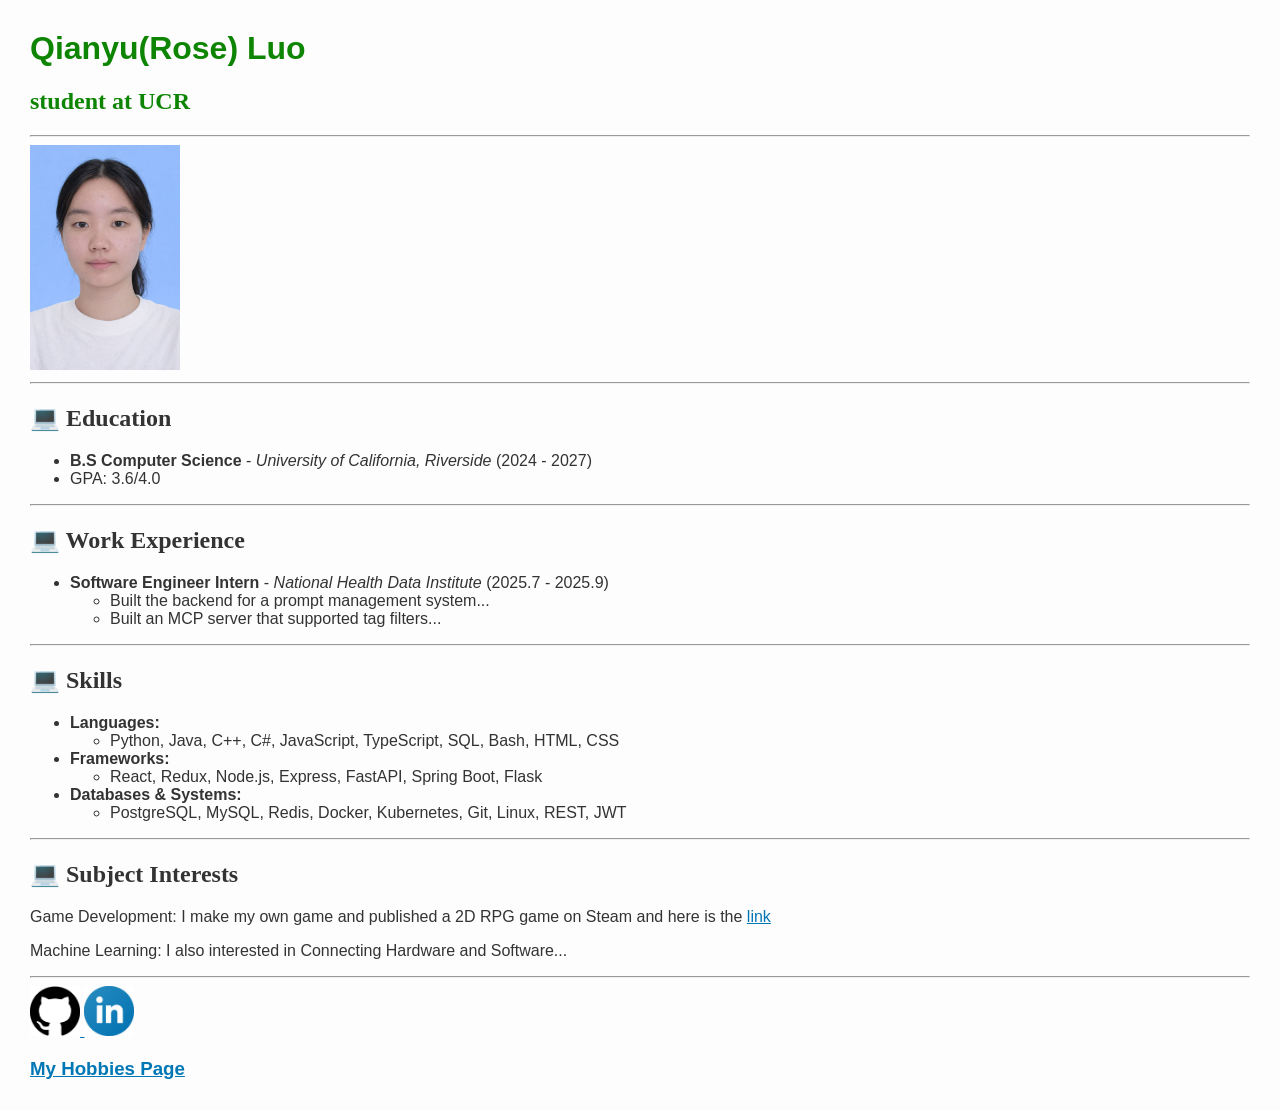
==== index.html @ 81d286f8 "initial commit" ====
<!DOCTYPE html>
<html lang="en">
    <head>
        <meta charset="utf-8" />
        <title>Page title. Shown in tabs.</title>
        <link rel="stylesheet" href="styles.css">
    </head>
    <body>
        <div class="top-heading">
            <h1>Qianyu(Rose) Luo</h1>
            <h2>student at UCR</h2>
        </div>
        
        <hr>

        <img src="1.jpg" alt="myPhoto" class="my-photo">

        <hr>

        <h2>&#128187; Education</h2>
        <ul>
            <li> <strong>B.S Computer Science</strong> - <em>University of California, Riverside</em> (2024 - 2027)</li>
            <li>GPA: 3.6/4.0</li>
        </ul>

        <hr>

        <h2>&#128187; Work Experience</h2>
        <ul>
            <li> <strong>Software Engineer Intern</strong> - <em>National Health Data Institute</em> (2025.7 - 2025.9)</li>
            <ul>
                <li>Built the backend for a prompt management system...</li>
                <li>Built an MCP server that supported tag filters...</li>
            </ul>
        </ul>

        <hr>

        <h2>&#128187; Skills</h2>
        <ul>
        <li>
            <strong>Languages:</strong>
            <ul>
            <li>Python, Java, C++, C#, JavaScript, TypeScript, SQL, Bash, HTML, CSS</li>
            </ul>
        </li>
        <li>
            <strong>Frameworks:</strong>
            <ul>
            <li>React, Redux, Node.js, Express, FastAPI, Spring Boot, Flask</li>
            </ul>
        </li>
        <li>
            <strong>Databases & Systems:</strong>
            <ul>
            <li>PostgreSQL, MySQL, Redis, Docker, Kubernetes, Git, Linux, REST, JWT</li>
            </ul>
        </li>
        </ul>

        <hr>

        <h2>&#128187; Subject Interests</h2>
        <p>Game Development: I make my own game and published a 2D RPG game on Steam and here is the <a href="https://store.steampowered.com/app/2953560/_Wanna_Wake_up/">link</a> </p>
        <p>Machine Learning: I also interested in Connecting Hardware and Software...</p>

        <hr>

        <a href="https://github.com/DoLoveCat" target="_blank">
            <img src="github.png" alt="github" class="small-image">
        </a>

        <a href="https://www.linkedin.com/in/rose-luo-87b22a290/" target="_blank">
            <img src="linkedln.jpg" alt="linkedin" class="small-image">
        </a>

        <h3><a href="hobby.html">My Hobbies Page</a></h3>
    </body>
</html>
---- styles.css ----
body {
    background-color: #fdfdfd;
    color: #333333;
    font-family: Arial, sans-serif;
    margin: 30px;
}

h2 {
    font-family: Georgia, serif;
    font-size: 24px;
}

p {
    font-size: 16px;
}

a {
    color: #0077b5;
}

.top-heading {
    color: rgb(13, 133, 2);
}

.small-image {
    max-width: 50px;
}

.my-photo {
    max-width: 150px;
}
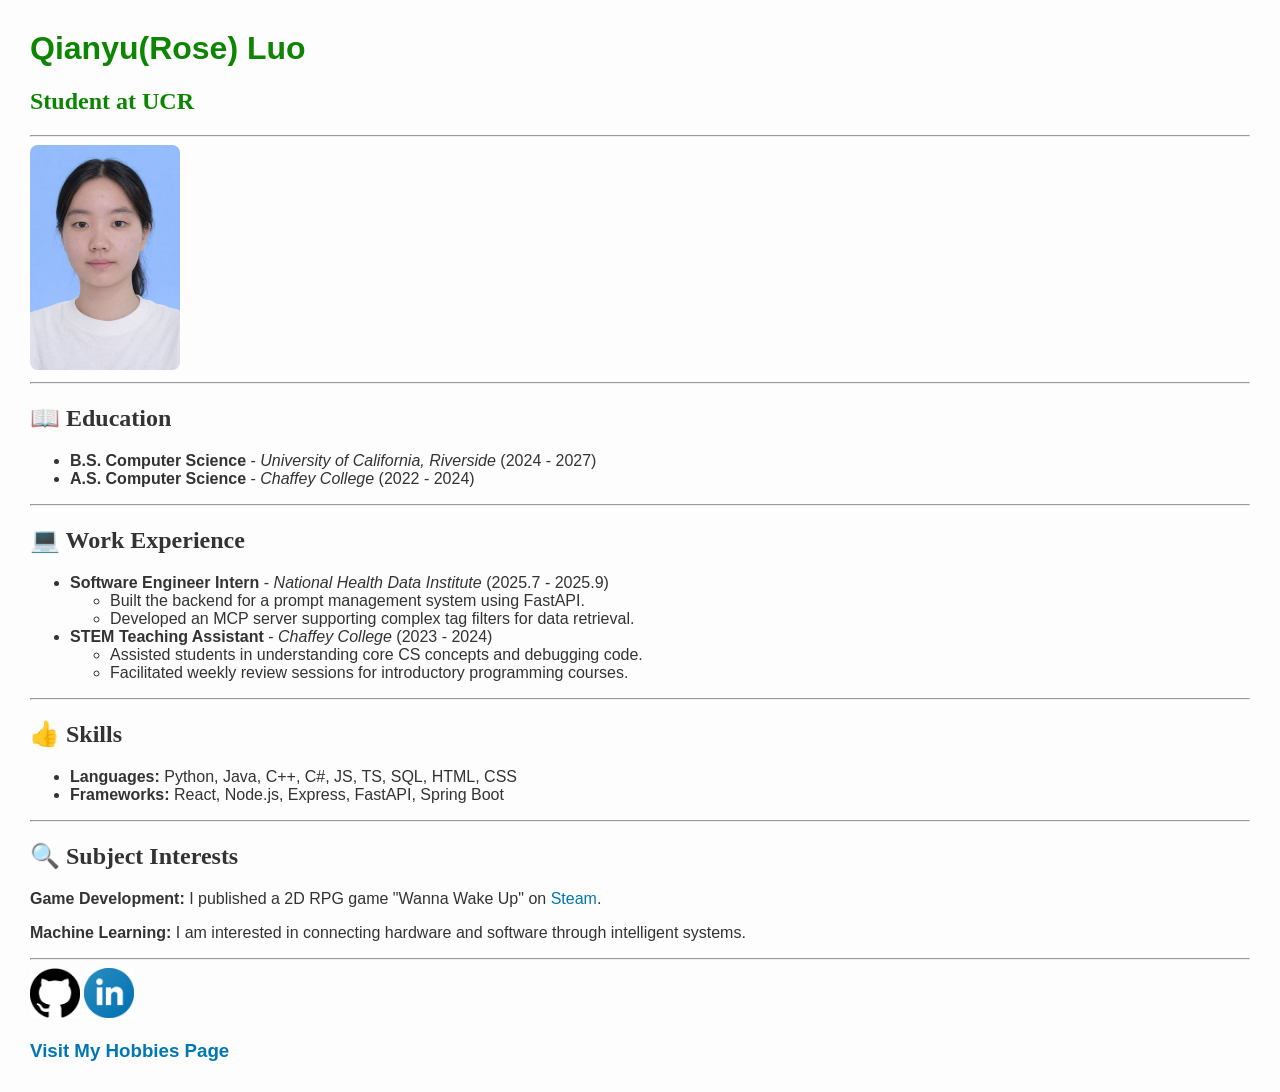
==== commit 2b34d9bf: "add animation in css" ====
--- a/index.html
+++ b/index.html
@@ -2,78 +2,66 @@
 <html lang="en">
     <head>
         <meta charset="utf-8" />
-        <title>Page title. Shown in tabs.</title>
+        <title>Rose Luo - Portfolio</title>
         <link rel="stylesheet" href="styles.css">
     </head>
     <body>
         <div class="top-heading">
             <h1>Qianyu(Rose) Luo</h1>
-            <h2>student at UCR</h2>
+            <h2>Student at UCR</h2>
         </div>
         
         <hr>
-
-        <img src="1.jpg" alt="myPhoto" class="my-photo">
-
+        <img src="1.jpg" alt="Rose's Photo" class="my-photo">
         <hr>
 
-        <h2>&#128187; Education</h2>
+        <h2>&#128214; Education</h2>
         <ul>
-            <li> <strong>B.S Computer Science</strong> - <em>University of California, Riverside</em> (2024 - 2027)</li>
-            <li>GPA: 3.6/4.0</li>
+            <li><strong>B.S. Computer Science</strong> - <em>University of California, Riverside</em> (2024 - 2027)</li>
+            <li><strong>A.S. Computer Science</strong> - <em>Chaffey College</em> (2022 - 2024)</li>
         </ul>
 
         <hr>
 
         <h2>&#128187; Work Experience</h2>
         <ul>
-            <li> <strong>Software Engineer Intern</strong> - <em>National Health Data Institute</em> (2025.7 - 2025.9)</li>
-            <ul>
-                <li>Built the backend for a prompt management system...</li>
-                <li>Built an MCP server that supported tag filters...</li>
-            </ul>
+            <li><strong>Software Engineer Intern</strong> - <em>National Health Data Institute</em> (2025.7 - 2025.9)
+                <ul>
+                    <li>Built the backend for a prompt management system using FastAPI.</li>
+                    <li>Developed an MCP server supporting complex tag filters for data retrieval.</li>
+                </ul>
+            </li>
+            <li><strong>STEM Teaching Assistant</strong> - <em>Chaffey College</em> (2023 - 2024)
+                <ul>
+                    <li>Assisted students in understanding core CS concepts and debugging code.</li>
+                    <li>Facilitated weekly review sessions for introductory programming courses.</li>
+                </ul>
+            </li>
         </ul>
 
         <hr>
 
-        <h2>&#128187; Skills</h2>
+        <h2>&#128077; Skills</h2>
         <ul>
-        <li>
-            <strong>Languages:</strong>
-            <ul>
-            <li>Python, Java, C++, C#, JavaScript, TypeScript, SQL, Bash, HTML, CSS</li>
-            </ul>
-        </li>
-        <li>
-            <strong>Frameworks:</strong>
-            <ul>
-            <li>React, Redux, Node.js, Express, FastAPI, Spring Boot, Flask</li>
-            </ul>
-        </li>
-        <li>
-            <strong>Databases & Systems:</strong>
-            <ul>
-            <li>PostgreSQL, MySQL, Redis, Docker, Kubernetes, Git, Linux, REST, JWT</li>
-            </ul>
-        </li>
+            <li><strong>Languages:</strong> Python, Java, C++, C#, JS, TS, SQL, HTML, CSS</li>
+            <li><strong>Frameworks:</strong> React, Node.js, Express, FastAPI, Spring Boot</li>
         </ul>
 
         <hr>
 
-        <h2>&#128187; Subject Interests</h2>
-        <p>Game Development: I make my own game and published a 2D RPG game on Steam and here is the <a href="https://store.steampowered.com/app/2953560/_Wanna_Wake_up/">link</a> </p>
-        <p>Machine Learning: I also interested in Connecting Hardware and Software...</p>
+        <h2>&#128269; Subject Interests</h2>
+        <p><strong>Game Development:</strong> I published a 2D RPG game "Wanna Wake Up" on <a href="https://store.steampowered.com/app/2953560/_Wanna_Wake_up/" target="_blank">Steam</a>.</p>
+        <p><strong>Machine Learning:</strong> I am interested in connecting hardware and software through intelligent systems.</p>
 
         <hr>
 
         <a href="https://github.com/DoLoveCat" target="_blank">
-            <img src="github.png" alt="github" class="small-image">
+            <img src="github.png" alt="GitHub Profile" class="small-image">
+        </a>
+        <a href="https://www.linkedin.com/in/rose-luo-87b22a290/" target="_blank">
+            <img src="linkedIn.jpg" alt="LinkedIn Profile" class="small-image">
         </a>
 
-        <a href="https://www.linkedin.com/in/rose-luo-87b22a290/" target="_blank">
-            <img src="linkedln.jpg" alt="linkedin" class="small-image">
-        </a>
-
-        <h3><a href="hobby.html">My Hobbies Page</a></h3>
+        <h3><a href="hobby.html">Visit My Hobbies Page</a></h3>
     </body>
 </html>
--- a/styles.css
+++ b/styles.css
@@ -1,3 +1,4 @@
+/* Base Styles */
 body {
     background-color: #fdfdfd;
     color: #333333;
@@ -16,6 +17,11 @@
 
 a {
     color: #0077b5;
+    text-decoration: none;
+}
+
+a:hover {
+    text-decoration: underline;
 }
 
 .top-heading {
@@ -28,4 +34,39 @@
 
 .my-photo {
     max-width: 150px;
+    border-radius: 8px; /* Optional: make it look cleaner */
+}
+
+/* --- Hobby Page Requirements --- */
+
+/* 1. Flexbox Layout */
+.flex-container {
+    display: flex;
+    justify-content: space-around;
+    flex-wrap: wrap;
+    gap: 20px;
+    margin-top: 20px;
+}
+
+.hobby-card {
+    border: 1px solid #ddd;
+    padding: 15px;
+    text-align: center;
+    background-color: #fff;
+}
+
+/* 2. CSS Animation */
+.animate-pop {
+    transition: transform 0.3s ease;
+}
+
+.animate-pop:hover {
+    transform: scale(1.05); /* Hover animation: Requirement - Animation */
+}
+
+/* Form styling */
+.form-section {
+    background-color: #f0f0f0;
+    padding: 20px;
+    border-radius: 5px;
 }
